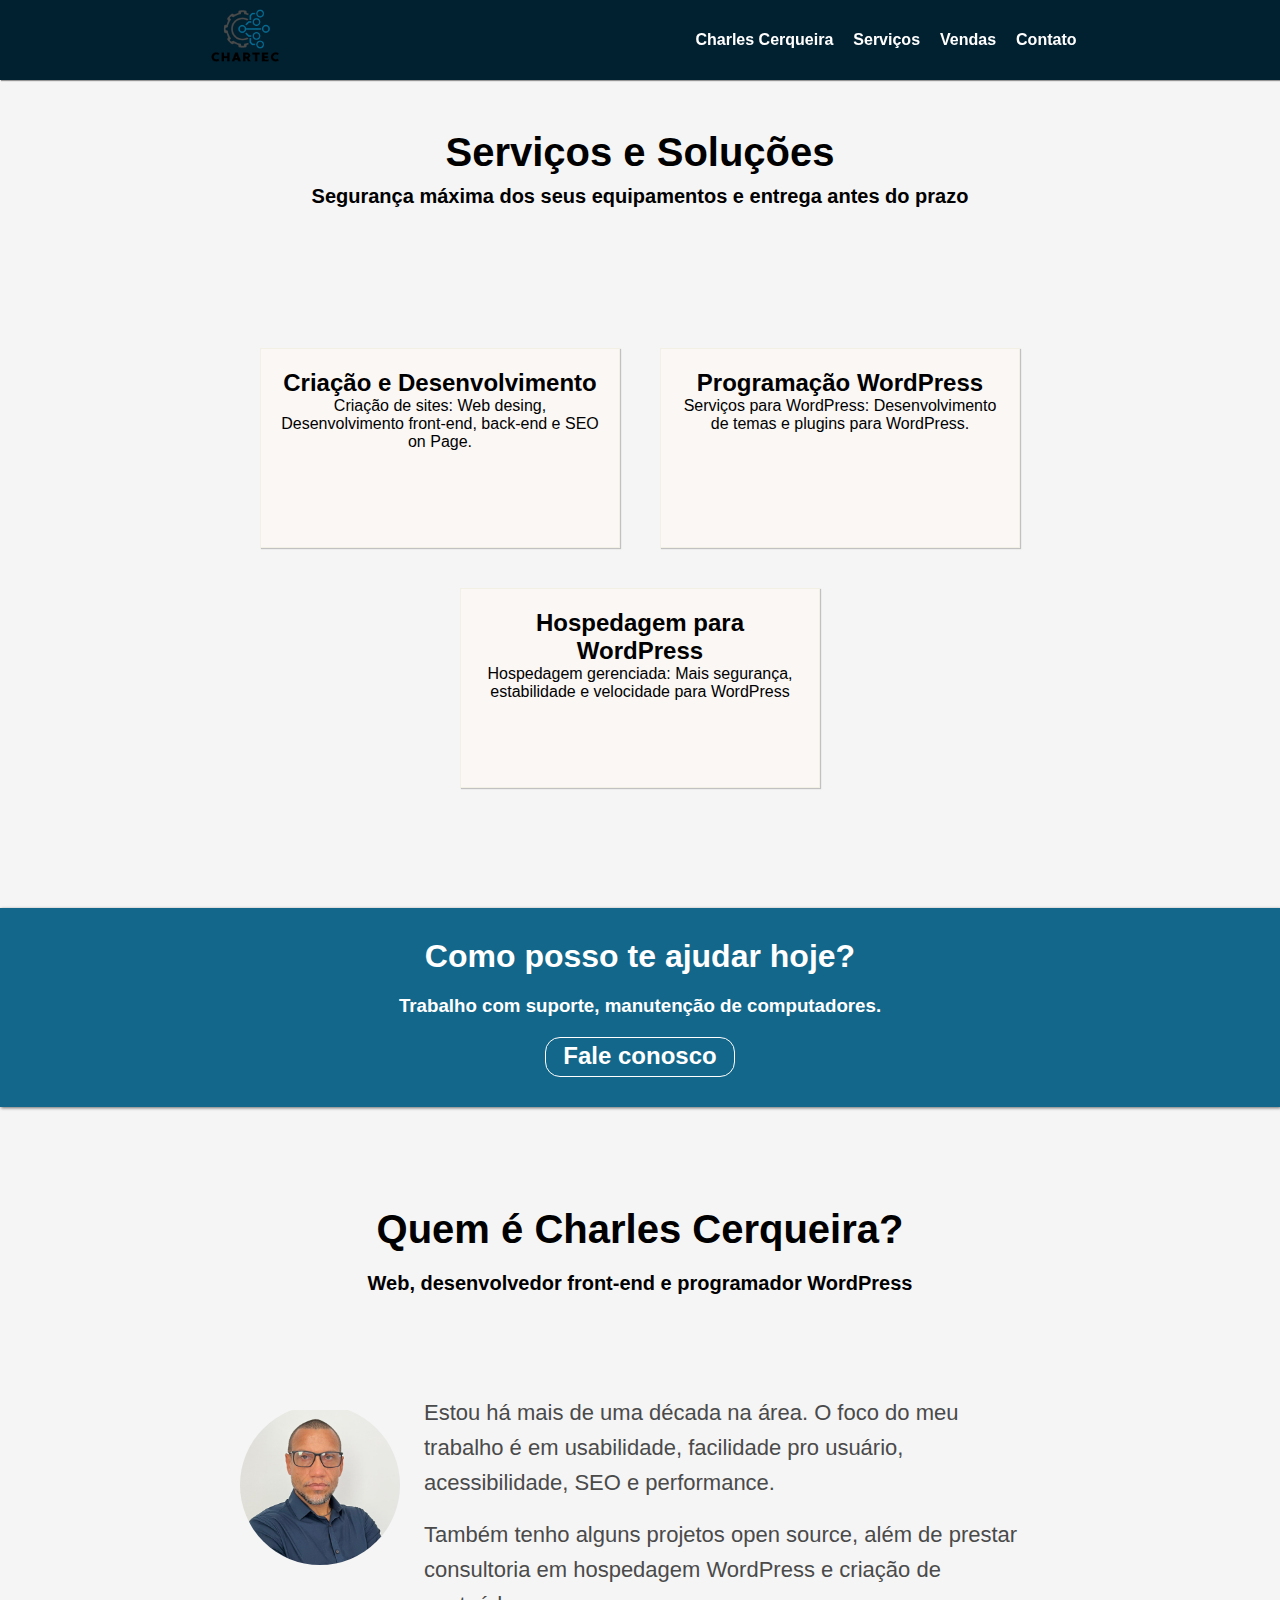
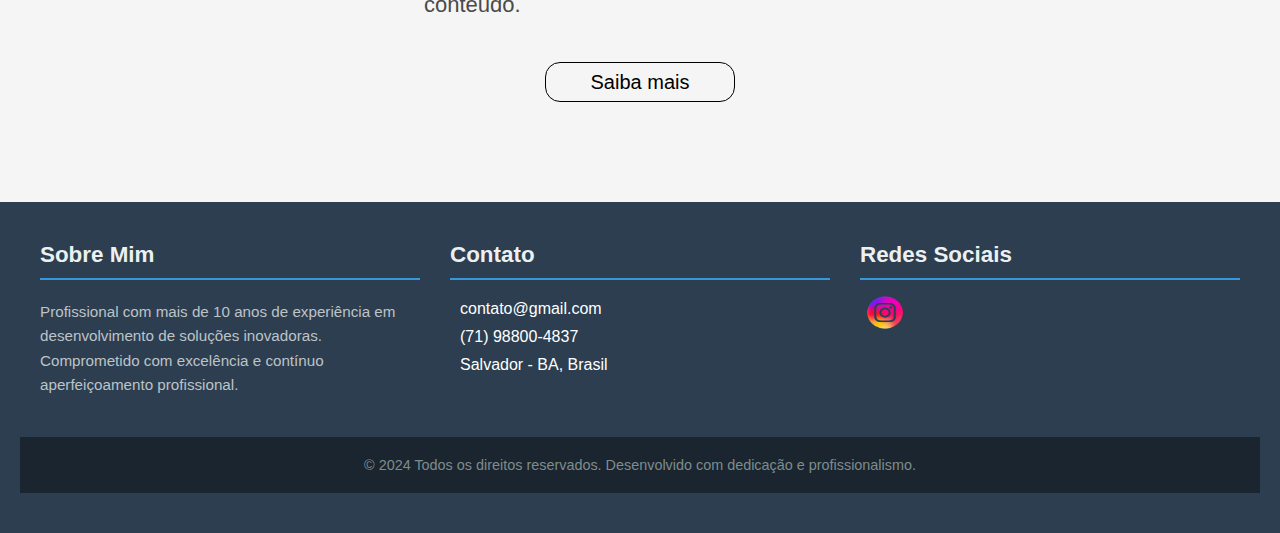
==== index.html @ e9b5034d "Página inicial" ====
<!DOCTYPE html>
<html lang="pt-br">
  <head>
    <meta charset="UTF-8" />
    <meta name="viewport" content="width=device-width, initial-scale=1.0" />
    <link
      rel="shortcut icon"
      href="imagens/icone_site.ico"
      type="image/x-icon"
    />
    <link rel="stylesheet" href="estilos/style.css" />
    <title>CHARTEC - Charles Cerqueira</title>
    <meta name="description" content="Charels Cerqueira Web Designer, Desenvolvedor e Programador WordPress. Trabalho com otimização, UX, acessibilidade, segurança, hospedagem e mais.">
  </head>
  <body>
    <header>
      <a href="index.html"
        ><img
          src="imagens/MARCA-inst-goole-removebg-preview.png"
          alt="Imagem/Chartec"
          class="link"
      /></a>
      <nav>
        <a href="#" class="link">Charles Cerqueira</a>
        <a href="#" class="link">Serviços</a>
        <a href="#" class="link">Vendas</a>
        <a href="#" class="link">Contato</a>
      </nav>
    </header>

    <main>
          <div id="serviços">
            <h1>Serviços e Soluções</h1>
            <h3>Segurança máxima dos seus equipamentos e entrega antes do prazo</h3>
          </div>
      <a href="#">
          <div id="container">
              <div class="caixa">
                <h2>Criação e Desenvolvimento</h2>
                <p>
                  Criação de sites: Web desing, Desenvolvimento front-end, back-end
                  e SEO on Page.
                </p>
            </div>
      </a>
        <a href="#">
            <div class="caixa">
              <h2>Programação WordPress</h2>
              <p>
                Serviços para WordPress: Desenvolvimento de temas e plugins para
                WordPress.
              </p>
            </div>
        </a>
        <a href="#">
            <div class="caixa">
              <h2>Hospedagem para WordPress</h2>
              <p>
                Hospedagem gerenciada: Mais segurança, estabilidade e velocidade
                para WordPress
              </p>
            </div>
        </a>
      </div>

      <div id="ajuda">
        <h1>Como posso te ajudar hoje?</h1>
        <h3>Trabalho com suporte, manutenção de computadores.</h3>
        <h2>Fale conosco</h2>
      </div>
      <div id="biografia">
        <h1>Quem é Charles Cerqueira?</h1>
        <h2>Web, desenvolvedor front-end e programador WordPress</h2>
        <div class="container">
          <div class="profile-image">
              <img src="imagens/charles.jfif" alt="Chartec Logo">
          </div>
          <div class="content">
              <p class="text">
                  Estou há mais de uma década na área. O foco do meu trabalho é em usabilidade, facilidade pro usuário, acessibilidade, SEO e performance.
              </p>
              <p class="text">
                  Também tenho alguns projetos open source, além de prestar consultoria em hospedagem WordPress e criação de conteúdo.
              </p>
          </div>
      </div>
              <div id="botoes">
                  <a href="#" id="saiba-mais">Saiba mais</a>
              </div>
      </div>
    </main>

     <footer class="footer-container">
        <div class="footer-content">
            <div class="footer-section">
                <h3>Sobre Mim</h3>
                <p>Profissional com mais de 10 anos de experiência em desenvolvimento de soluções inovadoras. Comprometido com excelência e contínuo aperfeiçoamento profissional.</p>
            </div>
            <div class="footer-section">
                <h3>Contato</h3>
                <ul class="contact-list">
                    <li><i class="fas fa-envelope"></i>contato@gmail.com</li>
                    <li><i class="fas fa-phone"></i>(71) 98800-4837</li>
                    <li><i class="fas fa-map-marker-alt"></i>Salvador - BA, Brasil</li>
                </ul>
            </div>

            <div class="footer-section">
                <h3>Redes Sociais</h3>
                <div class="social-links">
                    <img src="imagens/ilustracao-vetorial-do-logotipo-do-instagram_1300495-24-removebg-preview.png" alt="Instagram-logo" class="logo">
                    
                </div>
            </div>
        </div>

        <div class="footer-bottom">
            <p>&copy; 2024 Todos os direitos reservados. Desenvolvido com dedicação e profissionalismo.</p>
        </div>
    </footer>
  </body>
</html>
---- estilos/style.css ----
* {
    margin: 0;
    padding: 0;
    box-sizing: border-box;
    font-family: Arial, Helvetica, sans-serif;
}
header  a{
    text-decoration: none;
    color: white;
    margin: 10px;
    font-weight: bold;
}
body{
    background-color: #F5F5F5;
}
a{
    text-decoration: none;
    color: black;
}

img{
    height: 90px;
    padding-top: 5px;
}

header{
    position: fixed;
    width: 100%;
    top: 0;
    left: 0;
    background-color: #012030;
    display: flex;
    flex-direction: row;
    align-items: center;
    justify-content: space-around;
    height: 80px;
    z-index: 1000;
    box-shadow: 1px 1px 1px rgba(128, 128, 128, 0.822);
}

nav {
    display: flex;
    gap: 0; 
}

.header, .nav-menu {
    padding: 0;
    margin: 0;
}

.link:hover{
    opacity: 0.5;
    transition: 0.3s;
}

#serviços{
    display: flex;
    flex-direction: column;
    align-items: center;
    margin: 130px;  
    gap: 10px;
    text-align: center;
    margin-bottom: 20px;
    font-size: 20px;
}

#serviços > h3{
    font-size: 20px;
}
.caixa{  
    display: inline-block;
    flex-wrap: wrap; 
    border: 1px solid #f2f0e5;
    background-color: #faf7f5;
    width: 360px;
    height: 200px;
    padding: 20px;
    margin: 20px;
    text-align: center;
    box-shadow: 1px 1px 1px rgba(0, 0, 0, 0.212);   
    transition: transform 0.3s ease;

}
.caixa:hover{
    transform: scale(1.05);
}
#container{
    display: flex;
    flex-direction: row;
    align-items: center; 
    justify-content: center;
    width: 100%;
    padding: 100px;
}
#container {
    display: flex;
    flex-wrap: wrap;
    justify-content: center;
}
#ajuda{
    display: flex;
    flex-direction: column;
    justify-content: center;
    align-items: center;
    padding: 30px;
    gap: 20px;
    background-color: #13678A;
    color: white;
    box-shadow:  1px 1px 3px rgba(0, 0, 0, 0.555);
    
}

#ajuda h2{
    width: 190px;
    height: 40px;
    border-radius: 15px;
    padding: 4px;
    text-align: center;
    align-items: center;
    border: 1px solid;
}
#ajuda h2:hover{
    background-color: #45C4B0;
    transition: 0.3s;
    cursor: pointer;
} 
#biografia{
    display: flex;
    flex-direction: column;
    justify-content: center;
    align-items: center;
    gap: 20px;
    margin: 100px;
    font-size: 20px;
} 
#biografia h2{
    font-size: 20px;
} 
.container {
    max-width: 800px;
    margin: 0 auto;
    display: flex;
    gap: 24px;
    align-items: flex-start;
    margin: 50px;
}
.profile-image {
    width: 160px;
    height: 160px;
    border-radius: 50%;
    display: flex;
    align-items: flex-start;
    justify-content: center;
    overflow: hidden;
    flex-shrink: 0;
    margin-top: 40px;
}
.profile-image img {
    width: 100%;
    height: auto;
    display: flex;
    justify-content: center;
    align-items: center;
    text-align: center;
    object-fit: contain;
}
.content {
    position: relative;
    top: 30px;
}

.text {
    color: #4A4A4A;
    line-height: 1.6;
    margin: 0;
    font-size: 22px;
}

.text:first-child {
    margin-bottom: 16px;
}

#botoes{
    display: flex;
    justify-content: center;
    align-items: center;
    text-align: center;
    width: 190px;
    height: 40px;
    border-radius: 15px;
    border: 1px solid black;
}

#botoes:hover{
    background-color: #13678A;
    transition: 0.3s;
    cursor: pointer;
}

#saiba-mais:hover{
    color: white;
}


.footer-container {
    background-color: #2c3e50;
    color: #ffffff;
    padding: 40px 20px;
    margin-top: 50px;
}

.footer-content {
    max-width: 1200px;
    margin: 0 auto;
    display: flex;
    justify-content: space-between;
    flex-wrap: wrap;
    gap: 30px;
}

.footer-section {
    flex: 1;
    min-width: 250px;
}

.footer-section h3 {
    color: #ecf0f1;
    margin-bottom: 20px;
    font-size: 1.4em;
    border-bottom: 2px solid #3498db;
    padding-bottom: 10px;
}

.footer-section p {
    line-height: 1.6;
    font-size: 0.95em;
    color: #bdc3c7;
}

.contact-list {
    list-style: none;
}

.contact-list li {
    margin-bottom: 10px;
    display: flex;
    align-items: center;
    gap: 10px;
}

.contact-list i {
    color: #3498db;
    font-size: 1.2em;
}

.social-links {
    display: flex;
    gap: 15px;
    margin-top: 20px;
}

.social-links a {
    color: #ffffff;
    font-size: 1.5em;
    transition: color 0.3s ease;
}

.social-links a:hover {
    color: #3498db;
}

.footer-bottom {
    background-color: #1a252f;
    text-align: center;
    padding: 20px;
    margin-top: 40px;
}

.footer-bottom p {
    font-size: 0.9em;
    color: #7f8c8d;
}

@media (max-width: 768px) {
    .footer-content {
        flex-direction: column;
        align-items: center;
        text-align: center;
    }

    .social-links {
        justify-content: center;
    }

    .contact-list li {
        justify-content: center;
    }
}

.logo{
    width: 50px;
    height: 50px;
   position: relative;
   bottom: 15px;
}
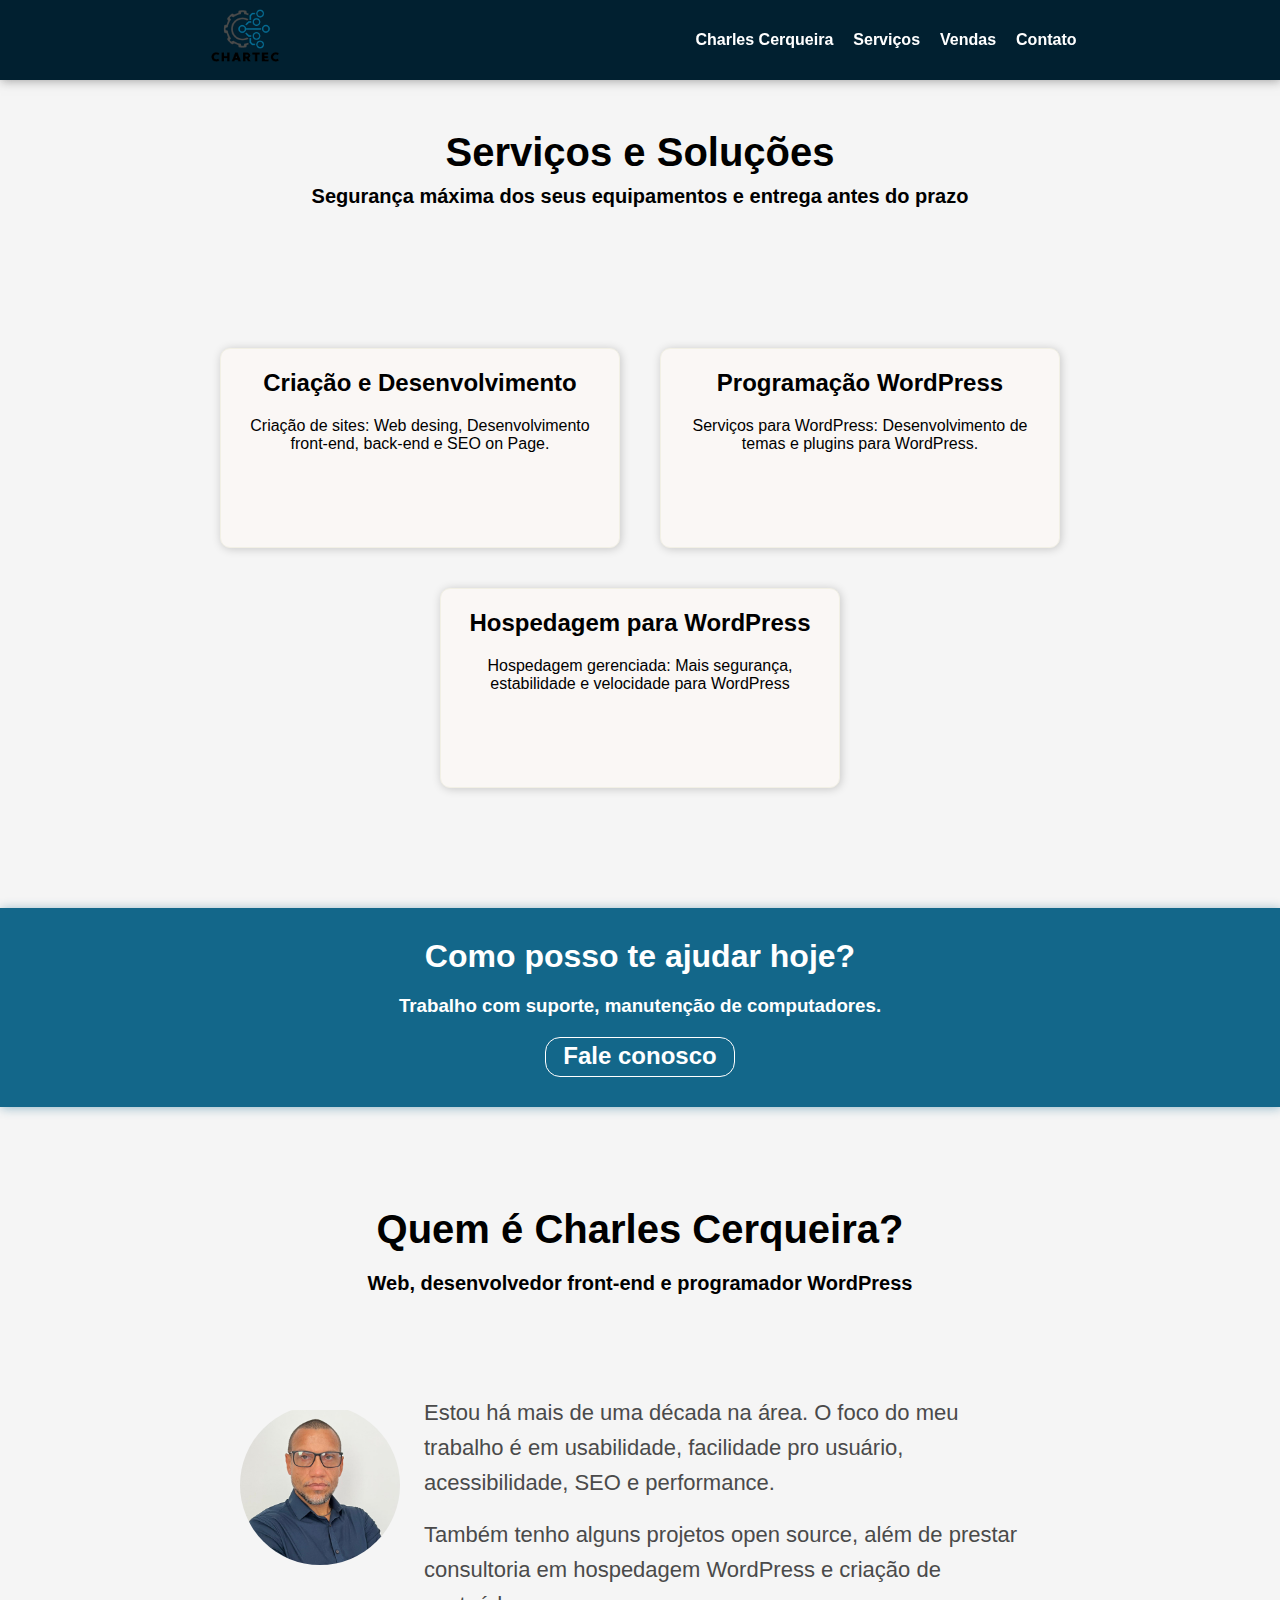
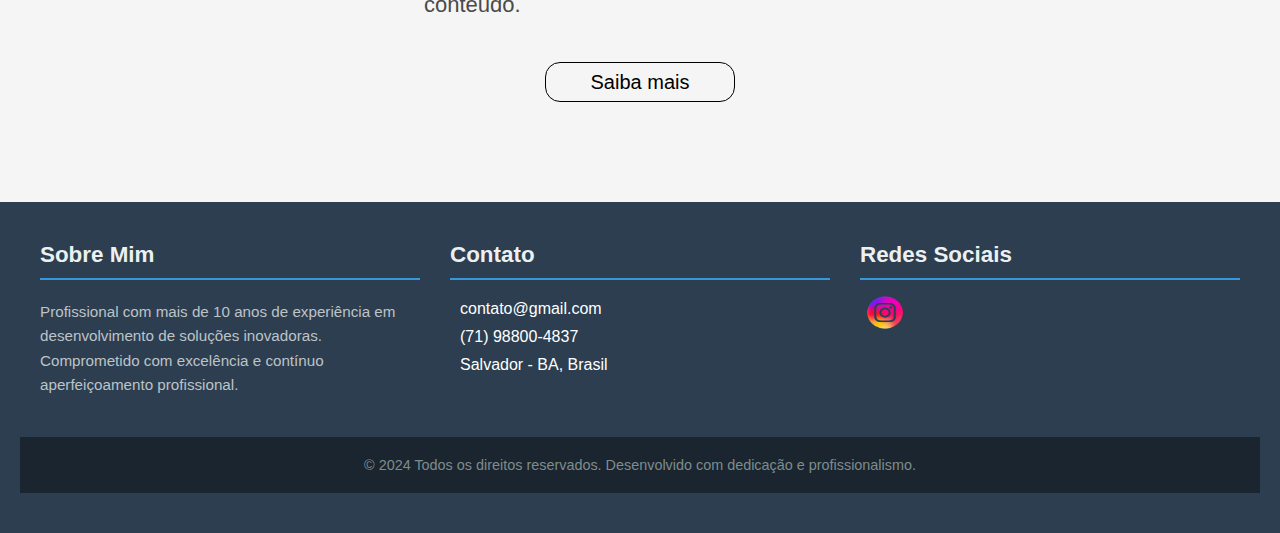
==== commit 68af64aa: "Fazendo algumas alterações básicas da primeira página" ====
--- a/index.html
+++ b/index.html
@@ -11,6 +11,7 @@
     <link rel="stylesheet" href="estilos/style.css" />
     <title>CHARTEC - Charles Cerqueira</title>
     <meta name="description" content="Charels Cerqueira Web Designer, Desenvolvedor e Programador WordPress. Trabalho com otimização, UX, acessibilidade, segurança, hospedagem e mais.">
+    
   </head>
   <body>
     <header>
@@ -109,7 +110,6 @@
                 <h3>Redes Sociais</h3>
                 <div class="social-links">
                     <img src="imagens/ilustracao-vetorial-do-logotipo-do-instagram_1300495-24-removebg-preview.png" alt="Instagram-logo" class="logo">
-                    
                 </div>
             </div>
         </div>
--- a/estilos/style.css
+++ b/estilos/style.css
@@ -35,12 +35,12 @@
     justify-content: space-around;
     height: 80px;
     z-index: 1000;
-    box-shadow: 1px 1px 1px rgba(128, 128, 128, 0.822);
+    box-shadow: 1px 1px 10px rgba(128, 128, 128, 0.726);
 }
 
 nav {
     display: flex;
-    gap: 0; 
+    gap: 0;     
 }
 
 .header, .nav-menu {
@@ -62,6 +62,7 @@
     text-align: center;
     margin-bottom: 20px;
     font-size: 20px;
+    
 }
 
 #serviços > h3{
@@ -72,15 +73,20 @@
     flex-wrap: wrap; 
     border: 1px solid #f2f0e5;
     background-color: #faf7f5;
-    width: 360px;
+    width: 400px;
     height: 200px;
     padding: 20px;
     margin: 20px;
     text-align: center;
-    box-shadow: 1px 1px 1px rgba(0, 0, 0, 0.212);   
+    box-shadow: 1px 1px 10px rgba(0, 0, 0, 0.192);   
     transition: transform 0.3s ease;
-
-}
+    border-radius: 10px;
+}
+
+.caixa h2{
+    margin-bottom: 20px;
+}
+
 .caixa:hover{
     transform: scale(1.05);
 }
@@ -106,9 +112,9 @@
     gap: 20px;
     background-color: #13678A;
     color: white;
-    box-shadow:  1px 1px 3px rgba(0, 0, 0, 0.555);
-    
-}
+    box-shadow:  1px 1px 10px #13668a6e;
+}
+
 
 #ajuda h2{
     width: 190px;
@@ -195,12 +201,8 @@
     background-color: #13678A;
     transition: 0.3s;
     cursor: pointer;
-}
-
-#saiba-mais:hover{
-    color: white;
-}
-
+    
+}
 
 .footer-container {
     background-color: #2c3e50;
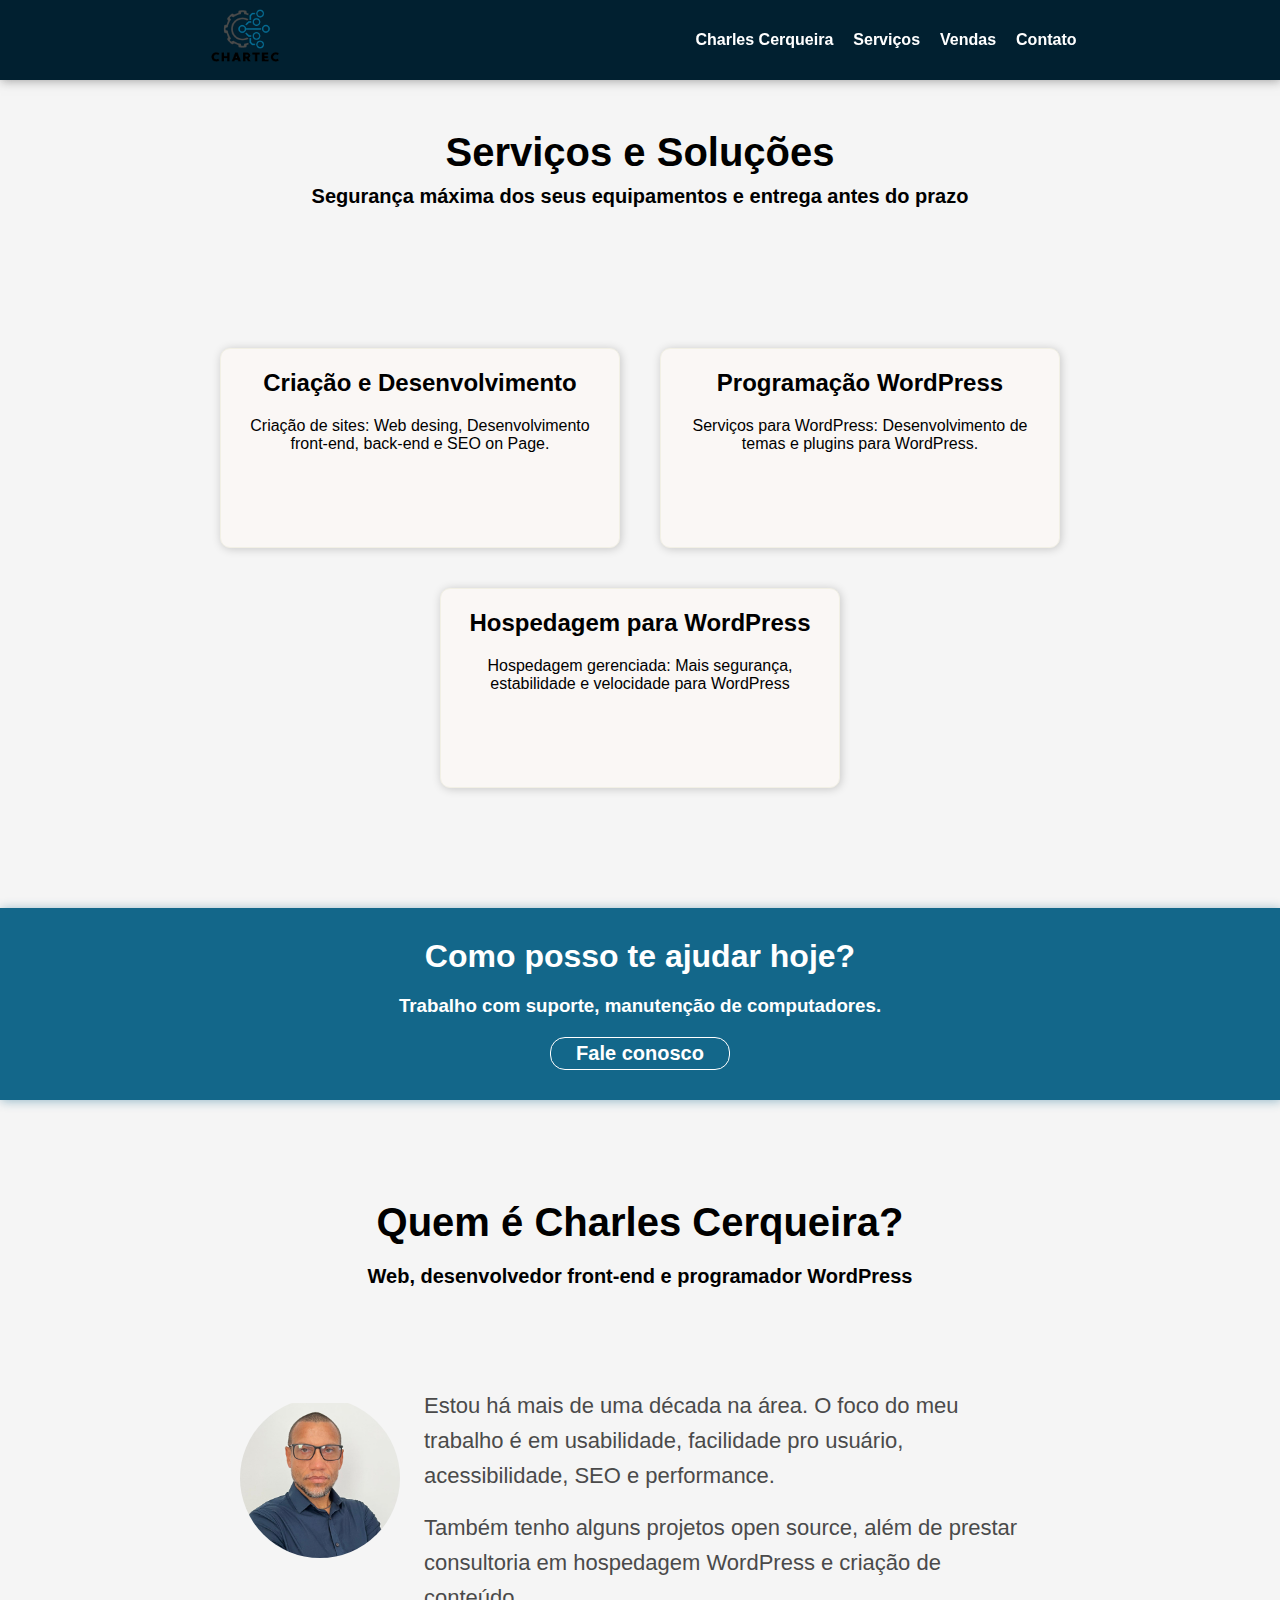
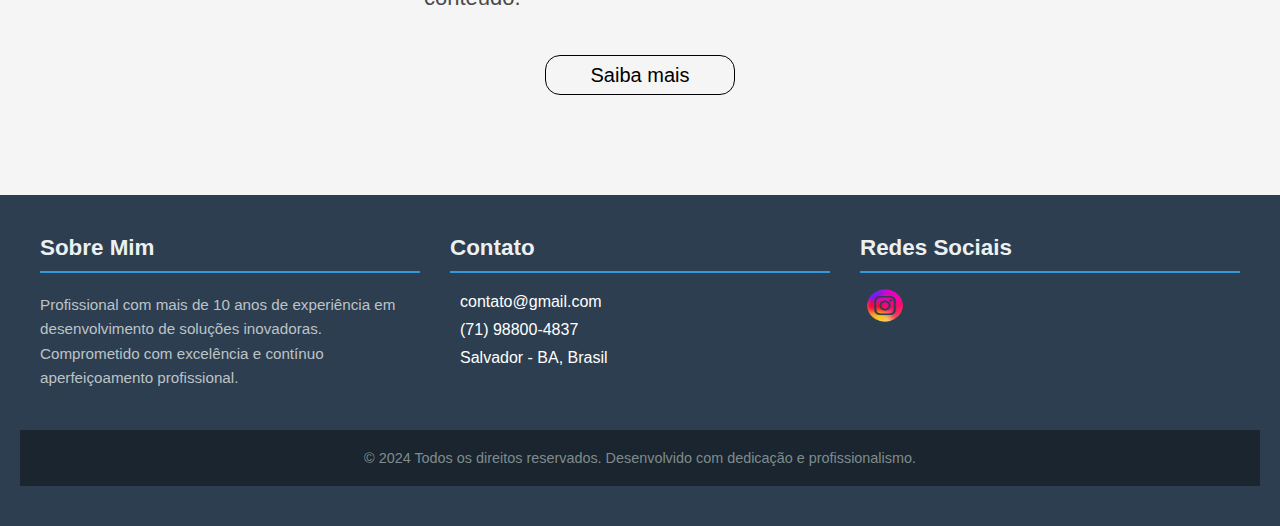
==== commit 6df4516b: "Criando segunda página" ====
--- a/index.html
+++ b/index.html
@@ -22,7 +22,7 @@
           class="link"
       /></a>
       <nav>
-        <a href="#" class="link">Charles Cerqueira</a>
+        <a href="index02.html" class="link">Charles Cerqueira</a>
         <a href="#" class="link">Serviços</a>
         <a href="#" class="link">Vendas</a>
         <a href="#" class="link">Contato</a>
--- a/estilos/style.css
+++ b/estilos/style.css
@@ -117,13 +117,14 @@
 
 
 #ajuda h2{
-    width: 190px;
-    height: 40px;
+    width: 180px;
+    height: auto;
     border-radius: 15px;
     padding: 4px;
     text-align: center;
     align-items: center;
     border: 1px solid;
+    font-size: 20px;
 }
 #ajuda h2:hover{
     background-color: #45C4B0;
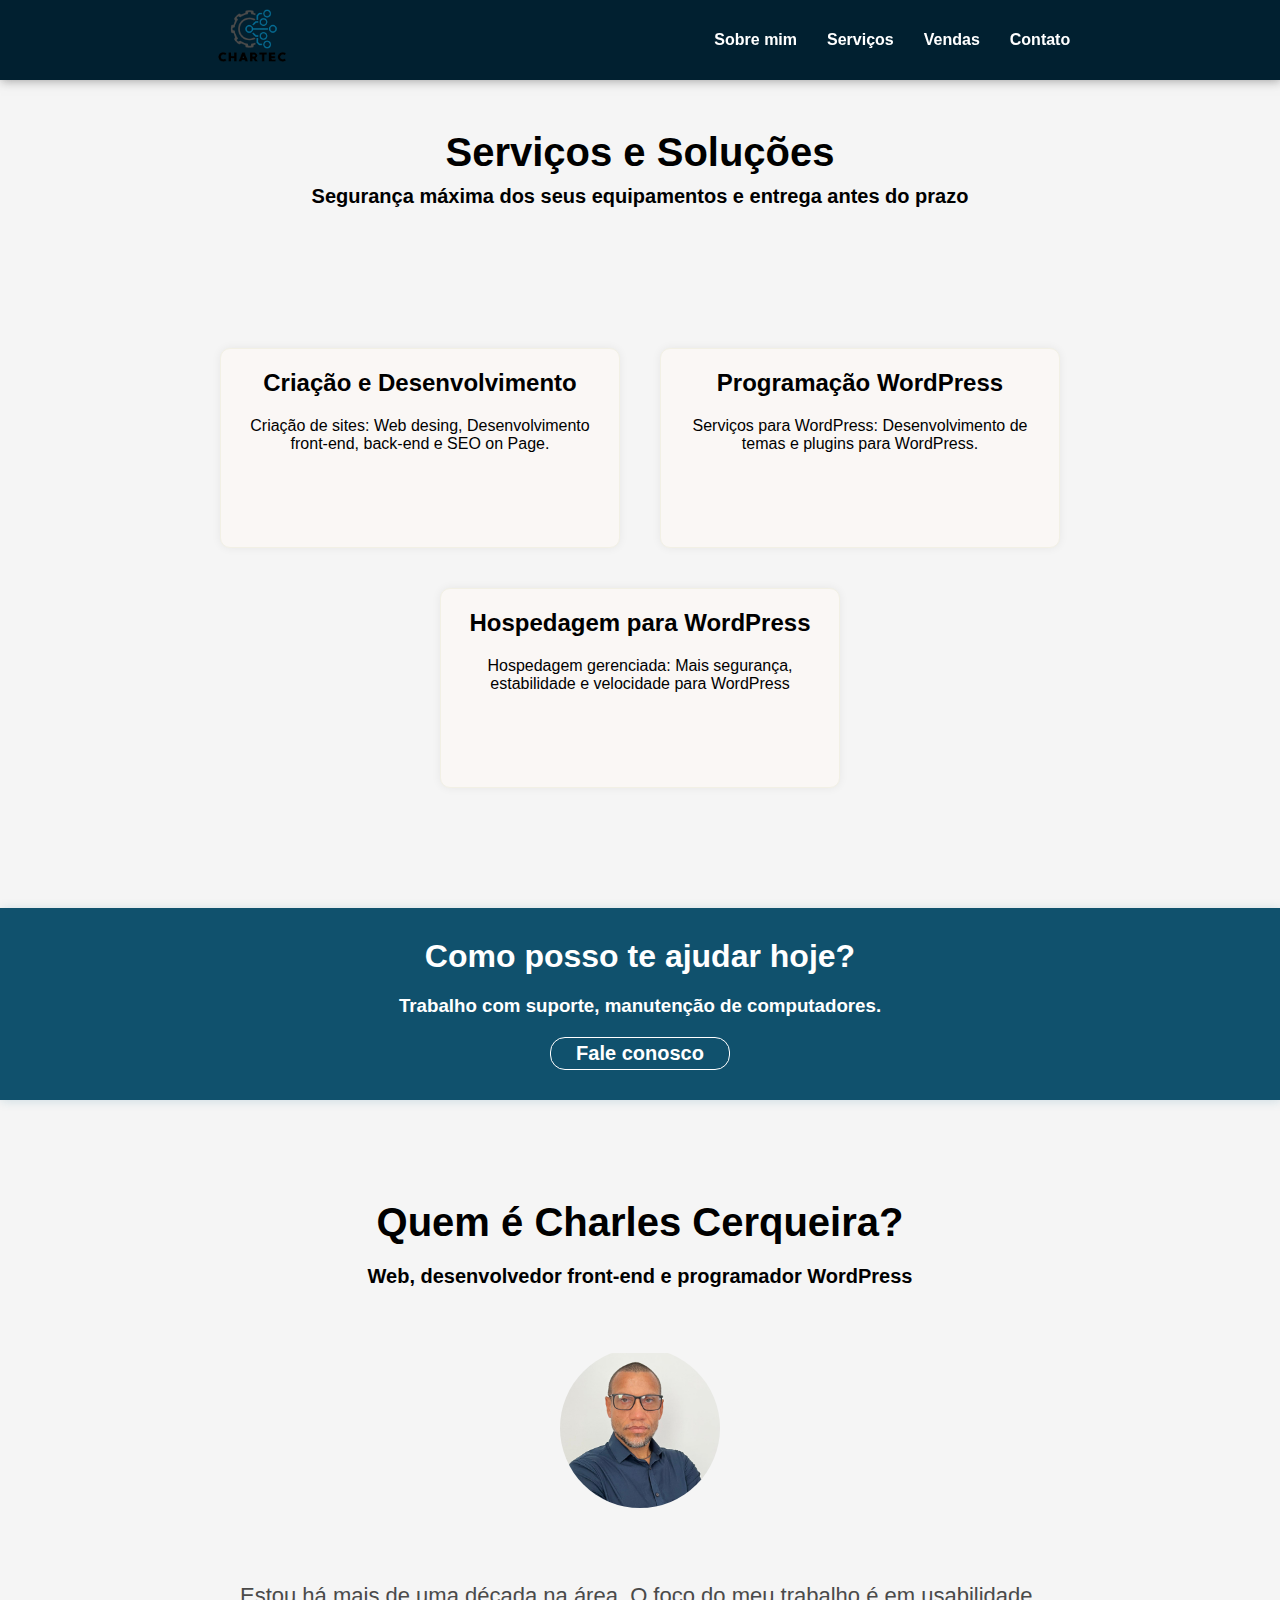
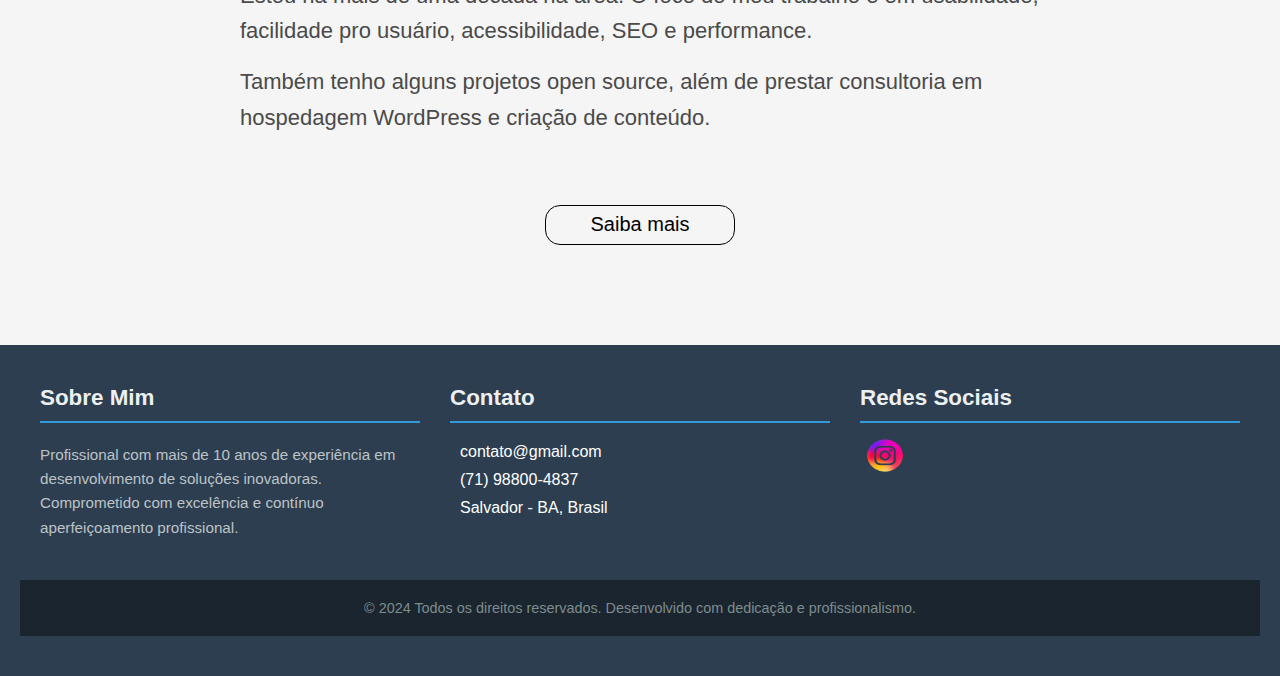
==== commit 0952550b: "Adicionando novos efeitos nos links do header" ====
--- a/index.html
+++ b/index.html
@@ -22,7 +22,7 @@
           class="link"
       /></a>
       <nav>
-        <a href="index02.html" class="link">Charles Cerqueira</a>
+        <a href="index02.html" class="link">Sobre mim</a>
         <a href="#" class="link">Serviços</a>
         <a href="#" class="link">Vendas</a>
         <a href="#" class="link">Contato</a>
--- a/estilos/style.css
+++ b/estilos/style.css
@@ -4,6 +4,7 @@
     box-sizing: border-box;
     font-family: Arial, Helvetica, sans-serif;
 }
+
 header  a{
     text-decoration: none;
     color: white;
@@ -17,6 +18,8 @@
     text-decoration: none;
     color: black;
 }
+
+
 
 img{
     height: 90px;
@@ -40,7 +43,12 @@
 
 nav {
     display: flex;
-    gap: 0;     
+    gap: 10px;   
+}
+
+nav a{
+    position: relative;
+    padding: 6px 0;
 }
 
 .header, .nav-menu {
@@ -48,10 +56,21 @@
     margin: 0;
 }
 
-.link:hover{
-    opacity: 0.5;
-    transition: 0.3s;
-}
+nav a::before{
+    content: '';
+    position: absolute;
+    height: 3px;
+    bottom: 0;
+    left: 0;
+    width: 0%;
+    background-color: white;
+    transition: all 0.4s ease;
+}
+
+nav a:hover:before{
+    width: 100%;
+}
+
 
 #serviços{
     display: flex;
@@ -78,7 +97,7 @@
     padding: 20px;
     margin: 20px;
     text-align: center;
-    box-shadow: 1px 1px 10px rgba(0, 0, 0, 0.192);   
+    box-shadow: 0px 0px 10px rgba(0, 0, 0, 0.062);   
     transition: transform 0.3s ease;
     border-radius: 10px;
 }
@@ -110,9 +129,9 @@
     align-items: center;
     padding: 30px;
     gap: 20px;
-    background-color: #13678A;
+    background-color: #10516d;
     color: white;
-    box-shadow:  1px 1px 10px #13668a6e;
+    box-shadow:  1px 1px 10px #13668a2c;
 }
 
 
@@ -127,9 +146,10 @@
     font-size: 20px;
 }
 #ajuda h2:hover{
-    background-color: #45C4B0;
+    background-color: #1d2031;
     transition: 0.3s;
     cursor: pointer;
+
 } 
 #biografia{
     display: flex;
@@ -146,7 +166,6 @@
 .container {
     max-width: 800px;
     margin: 0 auto;
-    display: flex;
     gap: 24px;
     align-items: flex-start;
     margin: 50px;
@@ -159,8 +178,9 @@
     align-items: flex-start;
     justify-content: center;
     overflow: hidden;
-    flex-shrink: 0;
-    margin-top: 40px;
+    position: relative;
+    left: 40%;
+    bottom: 40px;
 }
 .profile-image img {
     width: 100%;
@@ -171,9 +191,15 @@
     text-align: center;
     object-fit: contain;
 }
+
+.profile-image{
+    margin-top: 30px;
+}
+
 .content {
     position: relative;
     top: 30px;
+    margin-bottom: 30px;
 }
 
 .text {
@@ -300,6 +326,68 @@
     }
 }
 
+@media screen and (max-width: 600px) {
+    #ajuda h1 {
+      font-size: 20px; 
+    }
+
+    #ajuda h2{
+        font-size: 17px;
+    }
+
+    #ajuda h3{
+        font-size: 16px;
+    }
+
+    #biografia h1{
+        font-size: 21px;
+    }
+
+    #biografia h2{
+        font-size: 17px;
+        width: 500px;
+        text-align: center;
+    }
+
+    .profile-image{
+        display: flex;
+        justify-content: center;
+        position: relative;
+        bottom: 50px;
+        left: 120px;
+    }
+
+    .text{
+        display: flex;
+        width: 400px;
+        font-size: 20px;
+    }
+
+    #content{
+        display: flex;
+        flex-direction: column;
+        justify-content: center;
+        align-items: center;
+    }
+
+    header a{
+        font-size: 14px;
+    }
+
+    #botoes{
+        width: 140px;
+    }
+
+    #serviços h1{
+        width: 500px;
+        font-size: 35px;
+    }
+
+    #serviços h3{
+        width: 400px;
+    }
+  }
+
 .logo{
     width: 50px;
     height: 50px;
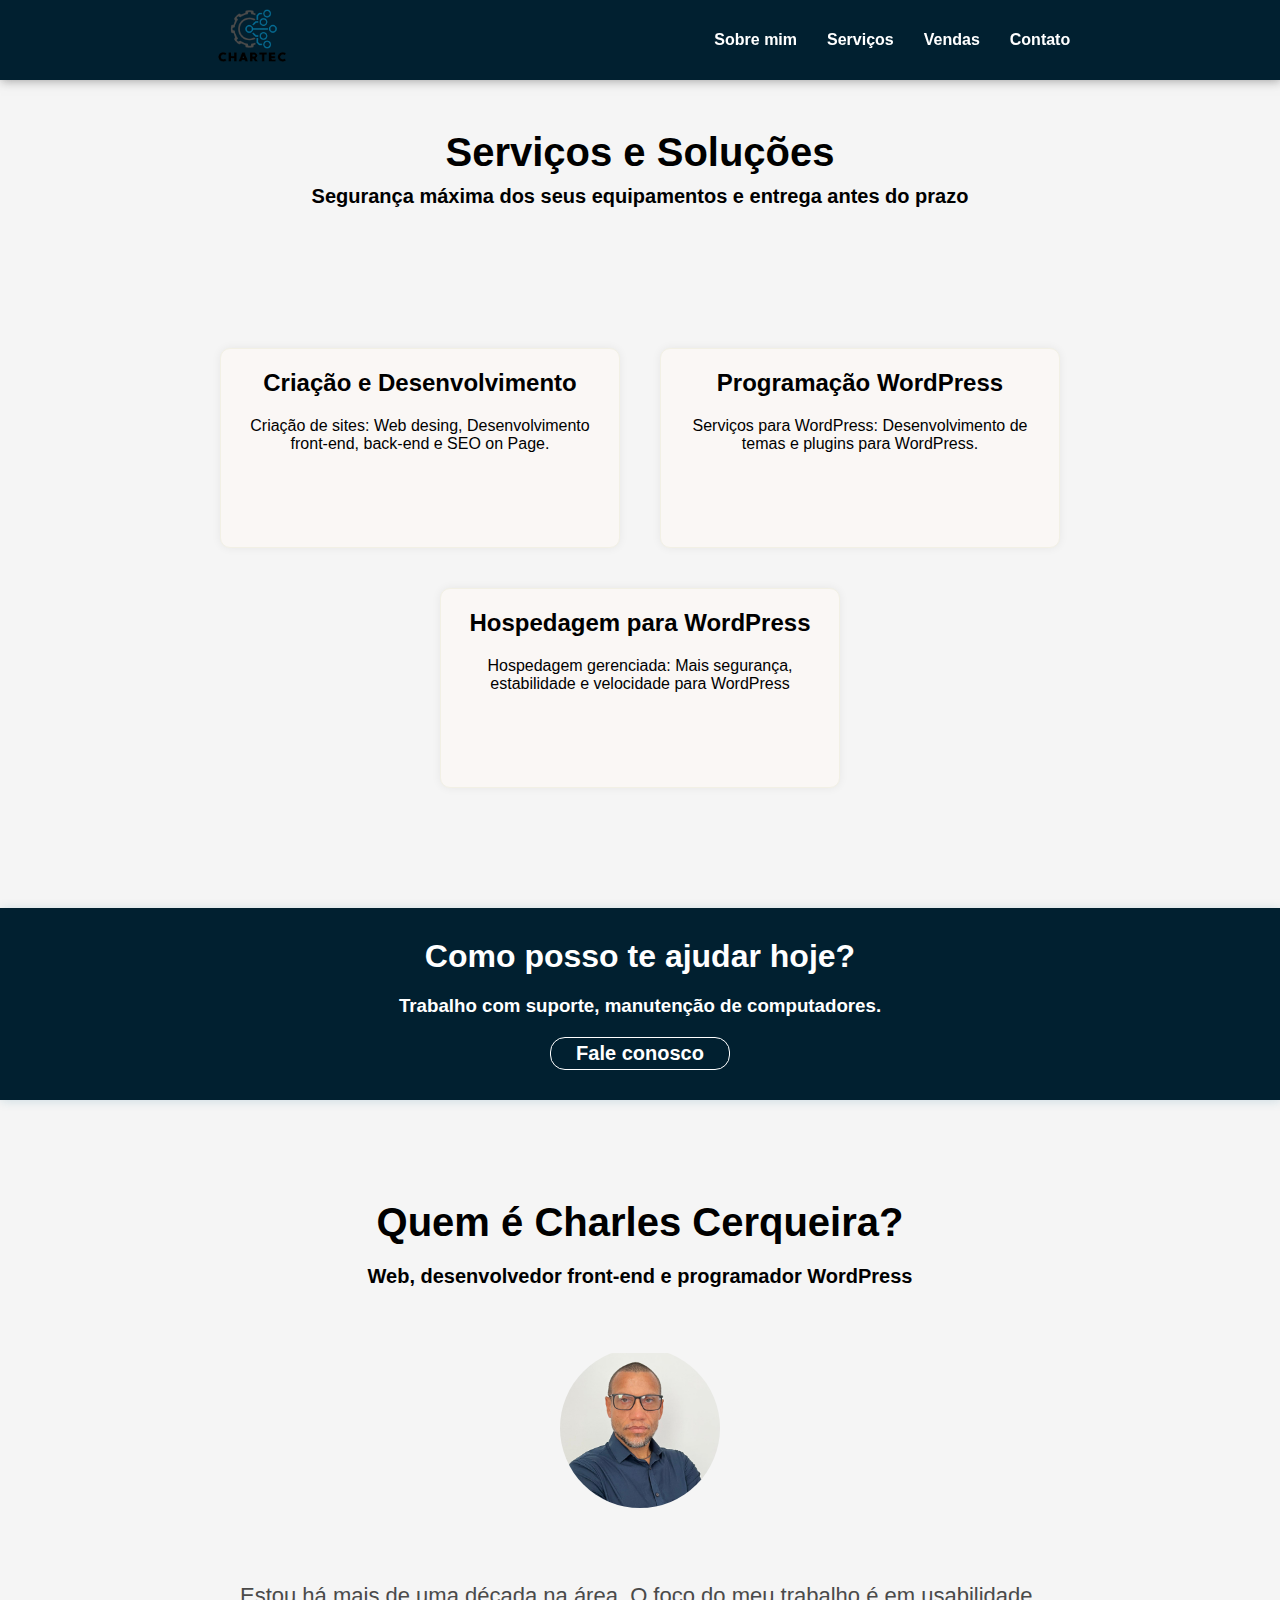
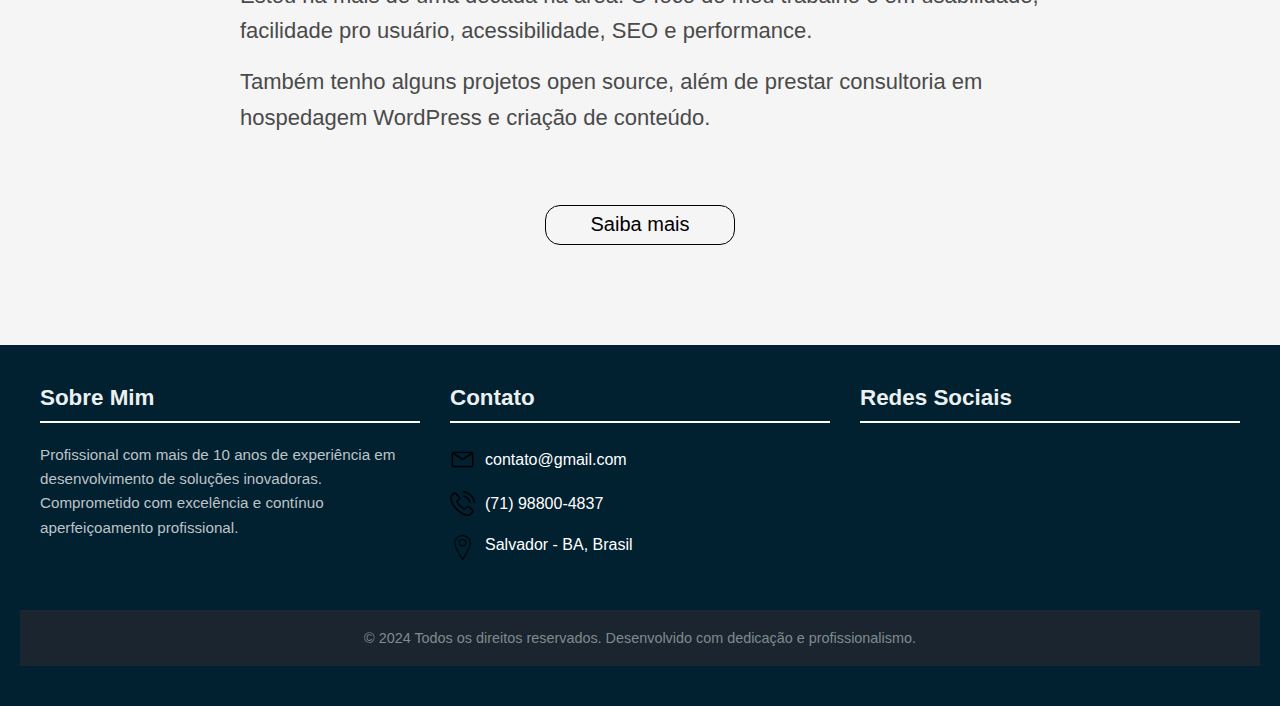
==== commit ef4e4905: "Finalizando terceira página" ====
--- a/index.html
+++ b/index.html
@@ -23,7 +23,7 @@
       /></a>
       <nav>
         <a href="index02.html" class="link">Sobre mim</a>
-        <a href="#" class="link">Serviços</a>
+        <a href="index03.html" class="link">Serviços</a>
         <a href="#" class="link">Vendas</a>
         <a href="#" class="link">Contato</a>
       </nav>
@@ -86,7 +86,7 @@
           </div>
       </div>
               <div id="botoes">
-                  <a href="#" id="saiba-mais">Saiba mais</a>
+                  <a href="index02.html" id="saiba-mais">Saiba mais</a>
               </div>
       </div>
     </main>
@@ -109,7 +109,7 @@
             <div class="footer-section">
                 <h3>Redes Sociais</h3>
                 <div class="social-links">
-                    <img src="imagens/ilustracao-vetorial-do-logotipo-do-instagram_1300495-24-removebg-preview.png" alt="Instagram-logo" class="logo">
+                    <img src="" alt="" class="">
                 </div>
             </div>
         </div>
--- a/estilos/style.css
+++ b/estilos/style.css
@@ -5,6 +5,7 @@
     font-family: Arial, Helvetica, sans-serif;
 }
 
+
 header  a{
     text-decoration: none;
     color: white;
@@ -31,7 +32,7 @@
     width: 100%;
     top: 0;
     left: 0;
-    background-color: #012030;
+    background-color:  #012030;
     display: flex;
     flex-direction: row;
     align-items: center;
@@ -129,7 +130,7 @@
     align-items: center;
     padding: 30px;
     gap: 20px;
-    background-color: #10516d;
+    background-color: #012030;
     color: white;
     box-shadow:  1px 1px 10px #13668a2c;
 }
@@ -225,14 +226,12 @@
 }
 
 #botoes:hover{
-    background-color: #13678A;
     transition: 0.3s;
     cursor: pointer;
-    
 }
 
 .footer-container {
-    background-color: #2c3e50;
+    background-color: #012030;
     color: #ffffff;
     padding: 40px 20px;
     margin-top: 50px;
@@ -256,7 +255,7 @@
     color: #ecf0f1;
     margin-bottom: 20px;
     font-size: 1.4em;
-    border-bottom: 2px solid #3498db;
+    border-bottom: 2px solid #ffffff;
     padding-bottom: 10px;
 }
 
@@ -393,4 +392,38 @@
     height: 50px;
    position: relative;
    bottom: 15px;
+}
+
+.fas.fa-envelope::before {
+  content: ""; 
+  display: inline-block;
+  width: 25px; 
+  height: 25px;
+  background-image: url("/imagens/message.png");
+  background-size: contain; 
+  background-repeat: no-repeat;
+  margin-top: 4px;
+}
+
+
+.fas.fa-phone::before{
+  content: ""; 
+  display: inline-block;
+  width: 25px; 
+  height: 25px;
+  background-image: url("/imagens/phone-call.png");
+  background-size: contain; 
+  background-repeat: no-repeat;
+  margin-top: 4px;
+}
+
+.fas.fa-map-marker-alt{
+  content: ""; 
+  display: inline-block;
+  width: 25px; 
+  height: 25px;
+  background-image: url("/imagens/place-localizer.png");
+  background-size: contain; 
+  background-repeat: no-repeat;
+  margin-top: 4px;
 }